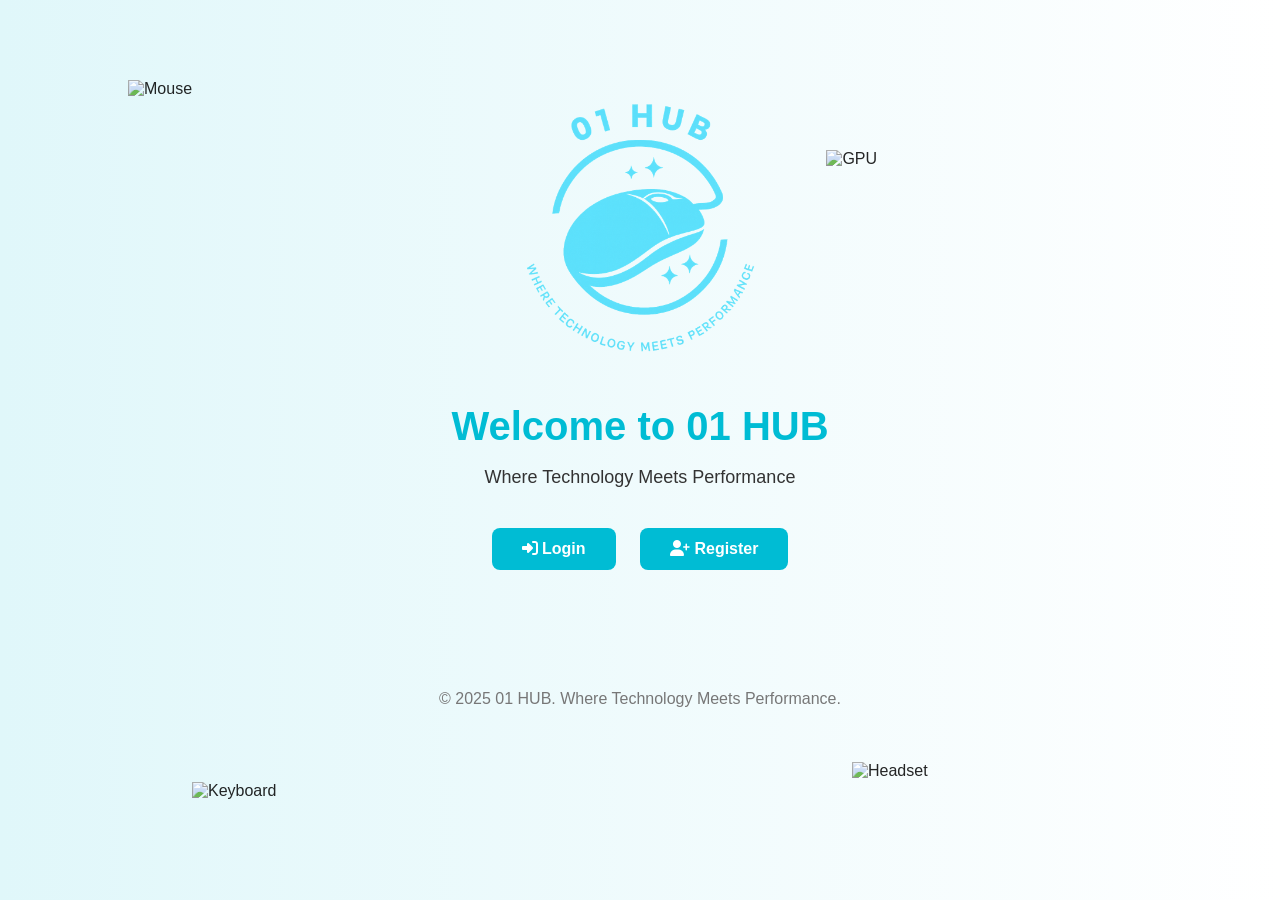
==== index.html @ 1586d612 "Final" ====
<!DOCTYPE html>
<html lang="en">
  <head>
    <meta charset="UTF-8" />
    <title>01 HUB - Where Technology Meets Performance</title>
    <link
      rel="stylesheet"
      href="https://cdnjs.cloudflare.com/ajax/libs/font-awesome/6.5.0/css/all.min.css"
    />
    <style>
      body {
        margin: 0;
        font-family: "Segoe UI", sans-serif;
        background: linear-gradient(to right, #e0f7fa, #ffffff);
        overflow-x: hidden;
      }

      .hero {
        text-align: center;
        padding: 80px 20px 40px;
      }

      .hero a.logo-link img.logo {
        width: 300px; 
        margin-bottom: 20px;
        transition: transform 0.3s ease;
        animation: floatLogo 4s ease-in-out infinite; 
      }

      .hero a.logo-link:hover img.logo {
        transform: scale(1.05);
      }

      .hero h1 {
        font-size: 40px;
        color: #00bcd4;
        margin: 0;
      }

      .hero p {
        font-size: 18px;
        color: #333;
        margin-bottom: 30px;
      }

      .buttons a {
        display: inline-block;
        margin: 10px;
        padding: 12px 30px;
        font-size: 16px;
        font-weight: 600;
        color: white;
        background-color: #00bcd4;
        border-radius: 8px;
        text-decoration: none;
        transition: background 0.3s ease;
      }

      .buttons a:hover {
        background-color: #009cb3;
      }

      .floating {
        position: absolute;
        width: 300px;
        animation: float 6s ease-in-out infinite;
        opacity: 0.85;
      }

      .floating1 {
        top: 80px;
        left: 10%;
        animation-delay: 0s;
      }
      .floating2 {
        top: 150px;
        right: 12%;
        animation-delay: 1s;
      }
      .floating3 {
        bottom: 100px;
        left: 15%;
        animation-delay: 2s;
      }
      .floating4 {
        bottom: 120px;
        right: 10%;
        animation-delay: 3s;
      }

      @keyframes float {
        0% {
          transform: translateY(0);
        }
        50% {
          transform: translateY(-20px);
        }
        100% {
          transform: translateY(0);
        }
      }
      @keyframes floatLogo {
        0% {
          transform: translateY(0);
        }
        50% {
          transform: translateY(-12px);
        }
        100% {
          transform: translateY(0);
        }
      }

      footer {
        text-align: center;
        padding: 20px;
        color: #777;
        margin-top: 50px;
      }

      @media (max-width: 768px) {
        .floating {
          display: none;
        }
      }
    </style>
  </head>
  <body>
    <div class="hero">
      <a href="about.html" class="logo-link">
        <img src="images/01hub-logo.png" alt="01 HUB Logo" class="logo" />
      </a>
      <h1>Welcome to 01 HUB</h1>
      <p>Where Technology Meets Performance</p>
      <div class="buttons">
        <a href="login.php"><i class="fas fa-sign-in-alt"></i> Login</a>
        <a href="register.php"><i class="fas fa-user-plus"></i> Register</a>
      </div>
    </div>

    <!-- Floating components -->
    <img src="images/mouse.png" class="floating floating1" alt="Mouse" />
    <img src="images/gpu.png" class="floating floating2" alt="GPU" />
    <img src="images/keyboard.png" class="floating floating3" alt="Keyboard" />
    <img src="images/headset.png" class="floating floating4" alt="Headset" />

    <footer>© 2025 01 HUB. Where Technology Meets Performance.</footer>
  </body>
</html>
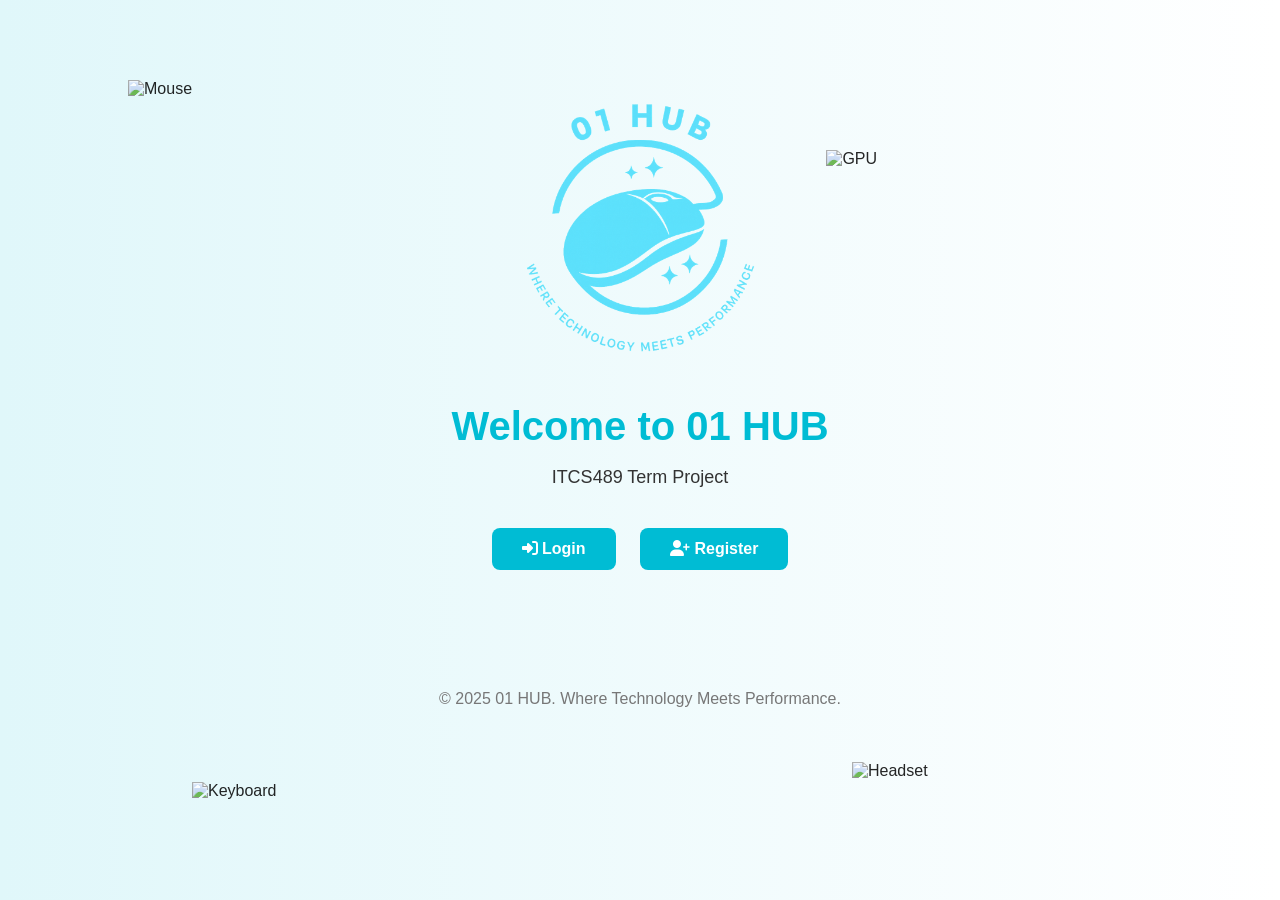
==== commit d8952fec: "all" ====
--- a/index.html
+++ b/index.html
@@ -131,7 +131,7 @@
         <img src="images/01hub-logo.png" alt="01 HUB Logo" class="logo" />
       </a>
       <h1>Welcome to 01 HUB</h1>
-      <p>Where Technology Meets Performance</p>
+      <p>ITCS489 Term Project</p>
       <div class="buttons">
         <a href="login.php"><i class="fas fa-sign-in-alt"></i> Login</a>
         <a href="register.php"><i class="fas fa-user-plus"></i> Register</a>
